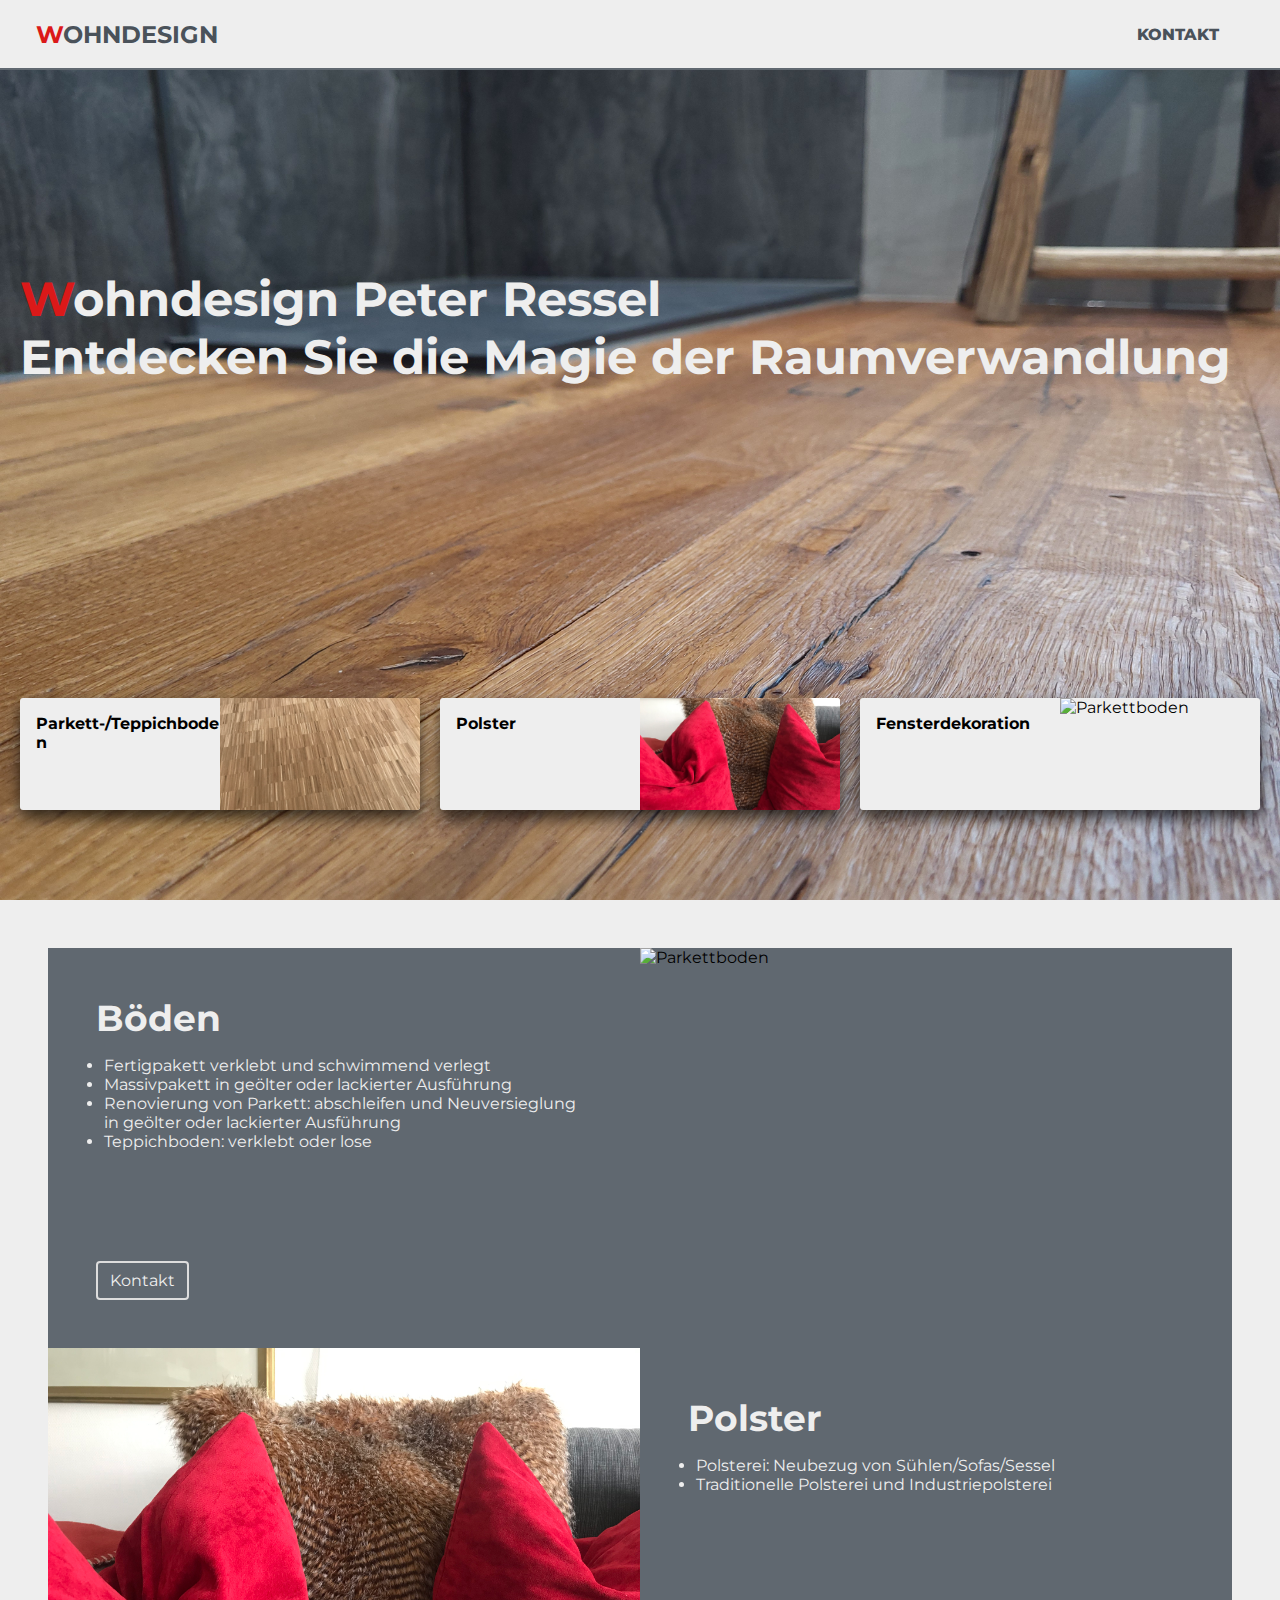
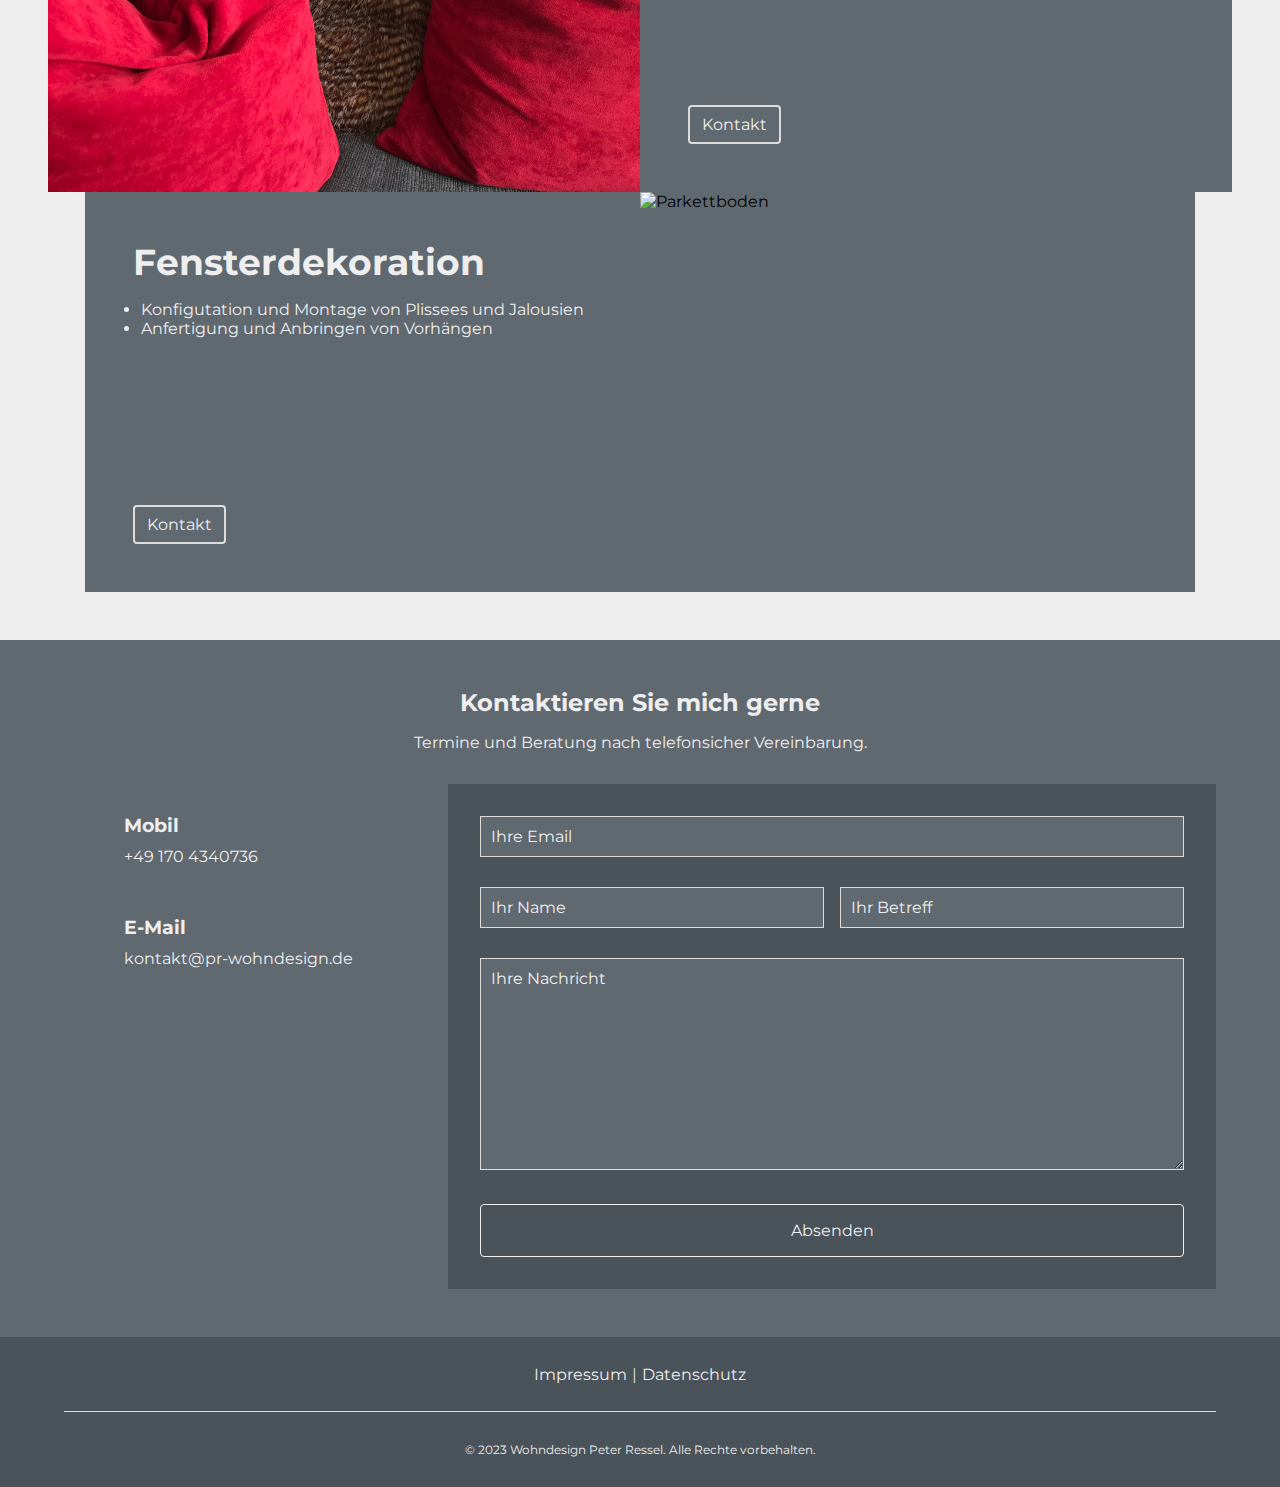
==== index.html @ ddfffc09 "Second Commit" ====
<!DOCTYPE html>
<html lang="en">
<head>
    <meta charset="UTF-8">
    <meta name="viewport" content="width=device-width, initial-scale=1.0">
    <title>Wohndesign</title>
    <link rel="stylesheet" href="style.css">
    <script src="https://kit.fontawesome.com/69588b72e2.js" crossorigin="anonymous"></script>
</head>
<body>
    <div class="background-image"></div>
    <header>
        <nav class="navbar-change">
            <a href="index.html"><h2 class="logo"><span>W</span>ohndesign</h2></a>
            <ul class="nav-list">
                <li><a class="nav_link" href="#contact">Kontakt</a></li>
            </ul>
            <input type="checkbox" id="check">
            
            <label for="check" class="checkbtn">
                <i class="icon fa-solid fa-bars"></i>
                <i class="icon fa-solid fa-times"></i>
            </label>
        </nav>
        <section class="hero-container">
            <div class="hero-heading">
                <h2 class="logo"><span>W</span>ohndesign Peter Ressel</h2>
                <h2 class="hidden">Entdecken Sie die Magie der Raumverwandlung</h2>
            </div>
        </section>
        <section class="card-container">
            <a href="#floor">
                <div class="card">
                    <div class="card-half card-text">
                        <h2>Parkett-/Teppichboden</h2>
                    </div>
                        <img class="card-half card-image" src="img/Büro_Parkett.jpg" alt="Parkettboden">
                    <div class="arrow-field">
                        <i class="fa-solid fa-arrow-right fa-rotate-90"></i>
                    </div>
                </div>
            </a>
            <a href="#cushion">
                <div class="card">
                    <div class="card-text">
                        <h2>Polster</h2>
                    </div>
                    <div class="card-image">
                        <img class="card-image" src="img/Polster.jpg" alt="Parkettboden">
                    </div>
                    <div class="arrow-field">
                        <i class="fa-solid fa-arrow-right fa-rotate-90"></i>
                    </div>
                </div>
            </a>
            <a href="#plisse">
                <div class="card">
                    <div class="card-text">
                        <h2>Fensterdekoration</h2>
                    </div>
                    <div class="card-image">
                        <img class="card-image" src="img/Plissee_2.JPG" alt="Parkettboden">
                    </div>
                    <div class="arrow-field">
                        <i class="fa-solid fa-arrow-right fa-rotate-90"></i>
                    </div>
                </div>
            </a>
        </section>
    </header>
    <main>
        <section class="container">
            <section id="floor" class="description">
                <div class="description-text">
                    <div class="card-header-description"><h2>Böden</h2></div>
                    <div class="card-body-description">
                        <ul>
                            <li>Fertigpakett verklebt und schwimmend verlegt</li>
                            <li>Massivpakett in geölter oder lackierter Ausführung</li>
                            <li>Renovierung von Parkett: abschleifen und Neuversieglung in geölter oder lackierter Ausführung</li>
                            <li>Teppichboden: verklebt oder lose</li>
                        </ul>
                    </div>
                    <div class="card-footer-description">
                        <a href="#contact"><button class="btn">Kontakt</button></a>
                    </div>
                </div>
                <img class="description-img" src="img/Badezimmer_Parkett_1.jpg" alt="Parkettboden">
            </section>
            <section id="cushion" class="description">
                <img class="description-img" src="img/Polster.jpg" alt="Parkettboden">
                <div class="description-text">
                    <div class="card-header-description"><h2>Polster</h2></div>
                    <div class="card-body-description">
                        <ul>
                            <li>Polsterei: Neubezug von Sühlen/Sofas/Sessel</li>
                            <li>Traditionelle Polsterei und Industriepolsterei</li>
                        </ul>
                    </div>
                    <div class="card-footer-description">
                        <a href="#contact"><button class="btn">Kontakt</button></a>
                    </div>
                </div>
            </section>
            <section id="plisse" class="description">
                <div class="description-text">
                    <div class="card-header-description"><h2>Fensterdekoration</h2></div>
                    <div class="card-body-description">
                        <ul>
                            <li>Konfigutation und Montage von Plissees und Jalousien</li>
                            <li>Anfertigung und Anbringen von Vorhängen</li>
                        </ul>
                    </div>
                    <div class="card-footer-description">
                        <a href="#contact"><button class="btn">Kontakt</button></a>
                    </div>
                </div>
                <img class="description-img" src="img/Plissee_2.JPG" alt="Parkettboden">
            </section>
        </section>
        <section class="contact-section">
            <div class="contact-info">
                <h2>Kontaktieren Sie mich gerne</h2>
                <p>Termine und Beratung nach telefonsicher Vereinbarung.</p>
            </div>
            <div class="contact-form-card">
                <div class="contact-form-card-data">
                    <div class="contact-form-data">
                        <div class="contact-form-data-icon">
                            <i class="fa-solid fa-phone fa-2xl"></i>
                        </div>
                        <div class="contact-form-data-text">
                            <h3>Mobil</h3>
                            <p>+49 170 4340736</p>
                        </div>
                    </div>
                    <div class="contact-form-data">
                        <div class="contact-form-data-icon">
                            <i class="fa-solid fa-envelope fa-2xl"></i>
                        </div>
                        <div class="contact-form-data-text">
                            <h3>E-Mail</h3>
                            <p>kontakt@pr-wohndesign.de</p>
                        </div>
                    </div>
                </div>
                <form id="contact" action="">
                    <div class="input-group">
                        <!--<i class="fa-regular fa-envelope"></i>-->
                        <input type="email" id="name" required placeholder="Ihre Email">
                    </div>
                    <div class="input-grid input-group">
                        <div >
                            <!--<i class="fa-regular fa-user"></i>-->
                            <input type="text" id="name" placeholder="Ihr Name">
                        </div>
                        <div class="input-icon">
                            <!--<i class="fa-regular fa-comment-dots"></i>-->
                            <input type="text" id="subject" placeholder="Ihr Betreff">
                        </div>
                    </div>
                    <div class="input-group">
                        <!--<i class="fa-regular fa-comment"></i>-->
                        <textarea name="message" id="message" rows="10" placeholder="Ihre Nachricht"></textarea>
                    </div>
                    <button class="btn" type="submit">Absenden</button>
                </form>
            </div>
        </section>
    </main>
    <footer>
        <div class="footer-links">
            <a href="impressum.html">Impressum</a>
            <span class="seperator">|</span>
            <a href="datenschutz.html">Datenschutz</a>
        </div>
        <div class="footer-copyrights">
            <p>&copy; <span id="currentYear">2023</span> Wohndesign Peter Ressel. Alle Rechte vorbehalten.</p>
        </div>
    </footer>
</body>
</html>
---- style.css ----
@import url('https://fonts.googleapis.com/css2?family=Montserrat&family=Roboto&display=swap');

* {
    font-family: 'Montserrat', sans-serif;
    box-sizing: border-box;
    margin: 0;
    padding: 0;
}

body {
    min-height: 100vh;
}

html {
    scroll-behavior: smooth !important;
}

ol.alphabetic-list {
    margin-top: 1rem;
    list-style-type: lower-alpha;
    list-style-position: inside;
}

.content-container li {
    margin-top: 1rem;
    padding-left: 1em;
}

.content-container h4 {
    margin-top: 1rem;
}

#impressum {
    background-color: #606870;
}

.content-container {
    padding: 3em;
    width: 100%;
    margin: auto;
    background-color: #606870;
    color: #DDDDDD;
    /*#4A525A #606870*/
}

.content-container h1 {
    margin-bottom: 2rem;
}

.content-container div {
    margin-top: 1rem;
}

.content-container p {
    margin-top: 1rem;
}

.nav-reset {
    height: 55px;
}

.logo span{
    color: #db1919;
}

.navbar {
    z-index: 1000;
    display: flex;
    justify-content: space-between;
    align-items: center;
    background-color: #EEEEEE;
    opacity: 0.9;
    width: 96%;
    height: 55px;
    position: fixed;
    top: 12px;
    padding: 0 30px;
    left: 0;
    right: 0;
    margin-left: auto;
    margin-right: auto;
    border-radius: 8px;
}

.navbar a {
    color: #4A525A;
    padding: 10px 20px;
    margin: 0 5px;
}

.navbar ul {
    list-style: none;
    padding: 10px 20px;
    margin: 0 5px;
}

.navbar-change {
    z-index: 1000;
    display: flex;
    justify-content: space-between;
    align-items: center;
    background-color: #EEEEEE;
    border-bottom: solid #606870;
    border-width: 2px;
    position: fixed;
    top: 0px;
    height: 70px;
    width: 100%;
    padding: 0 30px;
}

.navbar-change ul {
    list-style: none;
    padding: 10px 20px;
    margin: 0 5px;
}

.navbar-change a {
    color: #4A525A;
    padding: 1px;
    margin: 0 5px;
    font-weight: 800;
    text-transform: uppercase;
}

.nav_link {
    font-size: 1rem;
    position: relative;
}

.nav_link::after {
    content: "";
    height: 2px;
    width: 100%;
    background-color: #606870;
    position: absolute;
    left: 0;
    bottom: -4px;
    opacity: 0;
    transition: all 0.2s;
    pointer-events: none;
}

.nav_link:hover::after {
    opacity: 1;
}

.checkbtn {
    font-size: 30px;
    color: #606870;
    cursor: pointer;
    display: none;
}

#check {
    display: none;
}

.background-image {
    background-image: url(./img/Badezimmer_Parkett_2.jpg);
    background-size: cover;
    background-repeat: no-repeat;
    height: 100vh;
    position: relative;
    /* background-position: center bottom; */ 
}

.hero-container {
    position: absolute;
    top: 30%;
    left: 0;
    right: 0;
    padding: 0 20px;
}
.hero-heading {
    word-wrap: break-word;
    color: #EEEEEE;
    font-size: 2rem;
}

.card-container {
    position: absolute;
    bottom: 10%;
    left: 0;
    right: 0;
    padding: 0 20px;
    display: grid;
    grid-template-columns: repeat(auto-fit, minmax(300px, 1fr));
    gap: 20px;
    justify-content: center;
    grid-auto-rows: 1fr;
}

.card-container a {
    text-decoration: none;
    color: inherit;
}

.card {
    background: #EEEEEE;
    border-radius: 3px;
    flex: 1;
    box-shadow: 0 8px 16px rgba(0, 0, 0, 0.7);
    display: grid;
    grid-template-columns: repeat(2, minmax(140px, 1fr));
    grid-template-rows: 1fr 1fr;
    overflow: hidden;
    height: 100%;
}

.card-image {
    display: block;
    grid-row: 1 / 3;
    grid-column: 2 / 3;
    object-fit: cover;
    object-position: center; 
    aspect-ratio: 16 / 9;
    width: 100%;
    height: 100%;
    transition: 200ms transform ease-in-out;
}

.card:hover > .card-image {
    transform: scale(1.025);
}

.card-text {
    word-wrap: break-word;
    padding-top: 1em;
    padding-left: 1em;
    height: auto;
}

.card-text h2 {
    font-size: 1rem;
}

.arrow-field {
    grid-row: 2 / 3;
    grid-column: 1 / 2;
    padding-bottom: 1em;
    padding-left: 1em;
    display: flex;
    align-items: flex-end;
}

.container {
    padding: 3em;
    display: flex;
    flex-direction: column;
    justify-content: center;
    background-color: #EEEEEE;
    align-items: stretch;

}

.description {
    max-height: 500px;
    min-height: 400px;
    flex-grow: 1;
    background-color: #606870;
    left: 0;
    right: 0;
    margin-left: auto;
    margin-right: auto;
    display: grid;
    grid-template-columns: 1fr 1fr;
    grid-template-rows: 1fr;     
}

.card-header-description {
    font-size: 1.5rem;
    margin-bottom: .5rem;
}

.description-text {
    max-height: 100%;
    padding: 3rem;
    overflow-y: auto;
    align-items: stretch;
    display: flex;
    flex-direction: column;
}

.description-text ul {
    padding: 0.5em;
    color: #EEEEEE;
    list-style-position: outside;
}

.description-text h2 {
    color: #EEEEEE;
}

.description-img {
    width: 100%;
    height: 100%;
    object-fit: cover;
    object-position: center;
    overflow: hidden;
}

.card-footer-description {
    height: 100%;
    display: flex;
    flex-direction: column;
    
}

.card-footer-description a {
    display: inline;
    margin-top: auto;
}

.fa-phone {
    color: #DDDDDD;
}

.fa-envelope {
    color: #DDDDDD;
}

a {
    text-decoration: none;
    margin: 0;
    padding: 0;
}

.contact-section {
    padding-bottom: 3rem;
    background-color: #606870;
    display: flex;
    justify-content: center;
    align-items: center;
    flex-direction: column;
}

.contact-info {
    color: #EEEEEE;
    padding-top: 3rem;
    padding-bottom: 2rem;
    display: flex;
    justify-content: center;
    align-items: center;
    flex-direction: column;
}

.contact-info {
    text-align: center;
}

.contact-info h2{
    padding-bottom: 1rem;
}

.contact-form {
    
}

.contact-form-card {
    width: 90%;
    max-width: 1200px;
    display: grid;
    grid-template-columns: 2fr 4fr;
    justify-content: center;
    
}

.contact-form-card form {
    background-color: #4A525A;
    padding: 2rem;
}

.contact-form-data {
    display: grid;
    grid-template-columns: 50px 3fr;
    grid-template-rows: 1fr;
}

.contact-form-data-text p {
    margin-top: 10px;
}

.contact-form-data-text {
    color: #EEEEEE;
    margin-top: 20px;
    margin-bottom: 10px;
    padding: 10px;
    display: flex;
    justify-content: center;
    flex-direction: column;
}

.contact-form-card input::placeholder, textarea::placeholder {
    color: #EEEEEE;
    opacity: 1;
}

.contact-form-data-icon {
    font-size: 1rem;
    width: 100%;
    height: 100%;
    display: flex;
    align-items: center;
    justify-content: start;
}

.contact-section form {
    width: 100%;
}

.input-grid {
    display: grid;
    grid-template-columns: 1fr 1fr;
    grid-template-rows: 1fr;
    grid-gap: 0em 1em;
}

.input-group {
    margin-bottom: 30px;
}

input, textarea {
    width: 100%;
    padding: 10px;
    outline: 0;
    border: 1px solid #DDDDDD;
    color: #EEEEEE;
    background: #606870;
    font-size: 1rem;
}

.contact-form-card button {
    padding: 1rem 0;
    color: #EEEEEE;
    outline: none;
    background: transparent;
    width: 100%;
    border: 1px solid #EEEEEE;
    color: #EEEEEE;
    cursor: pointer;
}

.btn {
    border-radius: .25em;
    color: #EEEEEE;
    font-size: 1rem;
    border: 2px solid #DDDDDD;
    background: none;
    font-size: 1rem;
    padding: .5em .75em;
    cursor: pointer;
}

.btn:hover, .btn:focus {
    background-color: #DDDDDD;
    color: #606870;
}

footer {
    height: 150px;
    background-color: #4A525A;
    display: grid;
    grid-template-rows: 1fr 1fr;
    justify-items: center;
    align-items: center;
    position: sticky;
    top: 100%;
}

footer p{
    text-align: center;
    display: inline;
    color: #EEEEEE;
}

.footer-copyrights {
    display: flex;
    justify-content: center;
    align-items: center;
    font-size: 0.75rem;
}

.footer-links {
    display: flex;
    justify-content: center;
    align-items: center;
    height: 100%;
    width: 90%;
    border-bottom: 1px solid #DDDDDD;
}

footer a {
    color: #EEEEEE;
    padding: 0 5px;
    margin: 0;
}

.seperator {
    color: #DDDDDD;
}

/* @media (max-width: 768px) { /* Sie können den Breakpoint entsprechend anpassen 
    .card-container {
        grid-template-columns: 1fr; /* Ändert das Grid auf eine einzige Spalte 
} */

@media only screen and (max-width: 900px) {
    .navbar-change .nav_link{
        display: none;
    }

    .checkbtn {
        display: block;
    }

    .hero-container {
        position: absolute;
        top: 20%;
        left: 0;
        right: 0;
        padding: 0 20px;
    }

    .checkbtn .fa-times {
        display: none;
    }

    .nav-list {
        display: none;
        position: fixed;
        top: 70px; /* Höhe der Navbar */
        left: 0;
        width: 100%;
        height: calc(100% - 70px); /* Höhe des Viewports abzüglich der Navbar-Höhe */
        background-color: #EEEEEE;
        flex-direction: column;
        align-items: center;
        justify-content: center;
        list-style: none;
        z-index: 100;
    }

    .hero-heading {
        color: #EEEEEE;
        font-size: 1rem;
    }
    .card-container {
        grid-template-columns: 1fr; /* Ändert das Grid auf eine einzige Spalte repeat(1fr, minmax(16rem, 1fr)) */
    }
    .hidden {
        display: none;
    }

    .card {
        max-height: 80px;
        background: #EEEEEE;
        border-radius: 3px;
        flex: 1;
        box-shadow: 0 8px 16px rgba(0, 0, 0, 0.7);
        display: grid;
        grid-template-columns: 20% 2fr 10%;
        grid-template-rows: 1fr;
    }
    .card-image {
        grid-column: 1;
        max-width: 100%;
        height: auto;
        object-fit: cover;
        object-position: center; 
        width: 100%;
        height: 100%;
    }

    .arrow-field {
        grid-column: 3;
        grid-row: 1 / 2;
        grid-column: 3 / 4;
        padding: 0;
        display: flex;
        align-items: center;
        justify-content: center;
        overflow: hidden
    }
    

    .card-text h2{
        word-wrap: break-word;
        font-size: 0.75rem;
    }

    .container {
        padding: 1rem;
        display: flex;
        flex-direction: column;
        justify-content: center;
        background-color: #EEEEEE;
        align-items: stretch;
    
    }

    .card-header-description h2 {
        font-size: 1.25rem;
    }

    .card-body-description ul li {
        font-size: 1rem;
    }

    .description {
        max-height: 800px;
        flex-grow: 1;
        background-color: #606870;
        left: 0;
        right: 0;
        margin-left: auto;
        margin-right: auto;
        display: grid;
        grid-template-columns: 1fr;
        grid-template-rows: 1fr 2fr; 
    }

    .description-text {
        max-height: 100%;
        padding: 1rem;
        overflow-y: auto;
        align-items: stretch;
    }

    .description-text {
        order: 1;
    }

    .card-footer-description .btn {
        width: 100%;
    }

    .contact-section {
        padding-bottom: 3rem;
        padding-left: 1rem;
        padding-right: 1rem;
        background-color: #606870;
        display: flex;
        justify-content: center;
        align-items: center;
        flex-direction: column;
    }

    .contact-info h2, p {
        font-size: 1.25rem;
    }

    .contact-form-data h3, p {
        font-size: 1rem;
    }

    .input-grid {
        display: grid;
        grid-template-columns: 1fr;
        grid-template-rows: 1fr 1fr;
        gap: 2em;
    }

    .contact-form-card {
        background-color: #4A525A;
        width: 100%;
        max-width: 800px;
        padding: 1rem;
        display: flex;
        flex-direction: column;
        
    }

    .contact-form-card-data {
        padding-right: 2rem;
        padding-left: 2rem;

    }

    .card-text {
        width: 100%;
        padding: 1em;
        display: flex;
        align-items: center; /* Vertically aligns the child element (h2) */
    }
  }

  @media only screen and (max-width: 374px) {
    .arrow-field {
        visibility: hidden;
    }

    .card {
        grid-template-columns: 20% 80%;
    }
  }
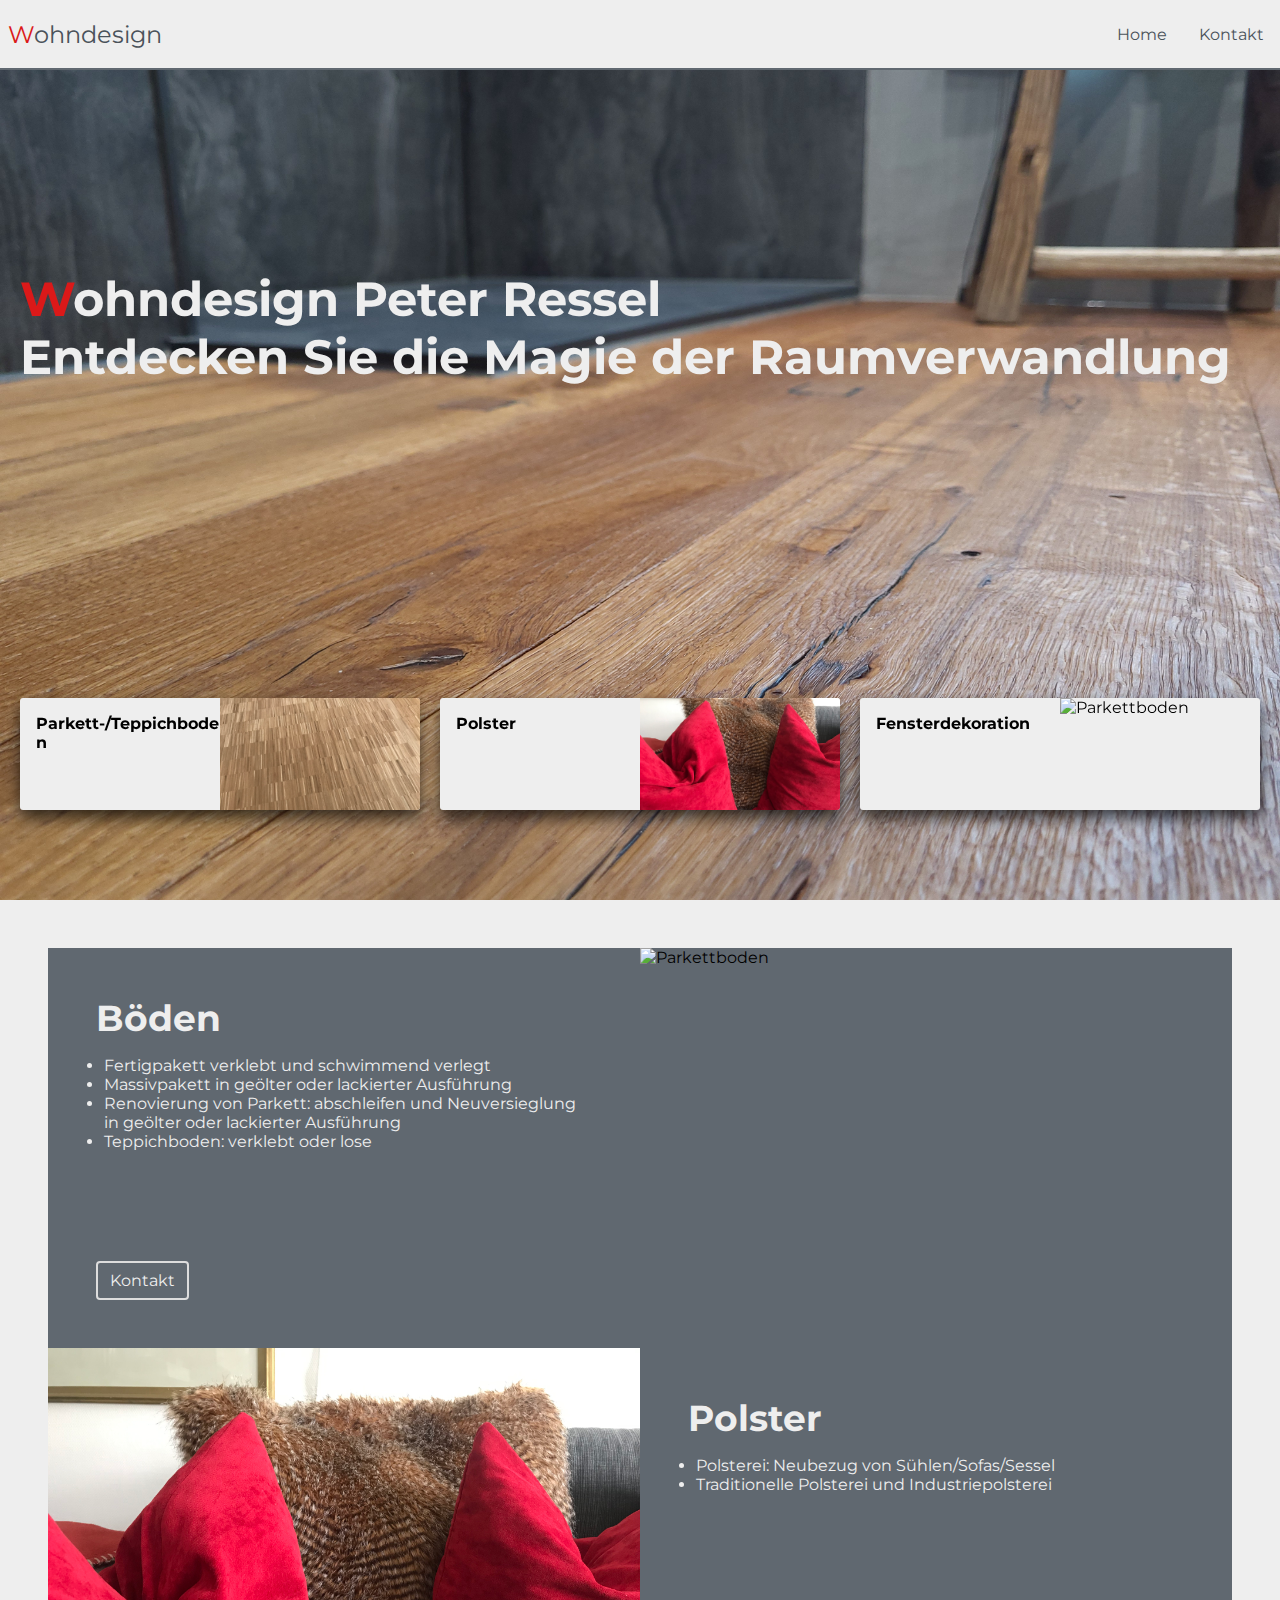
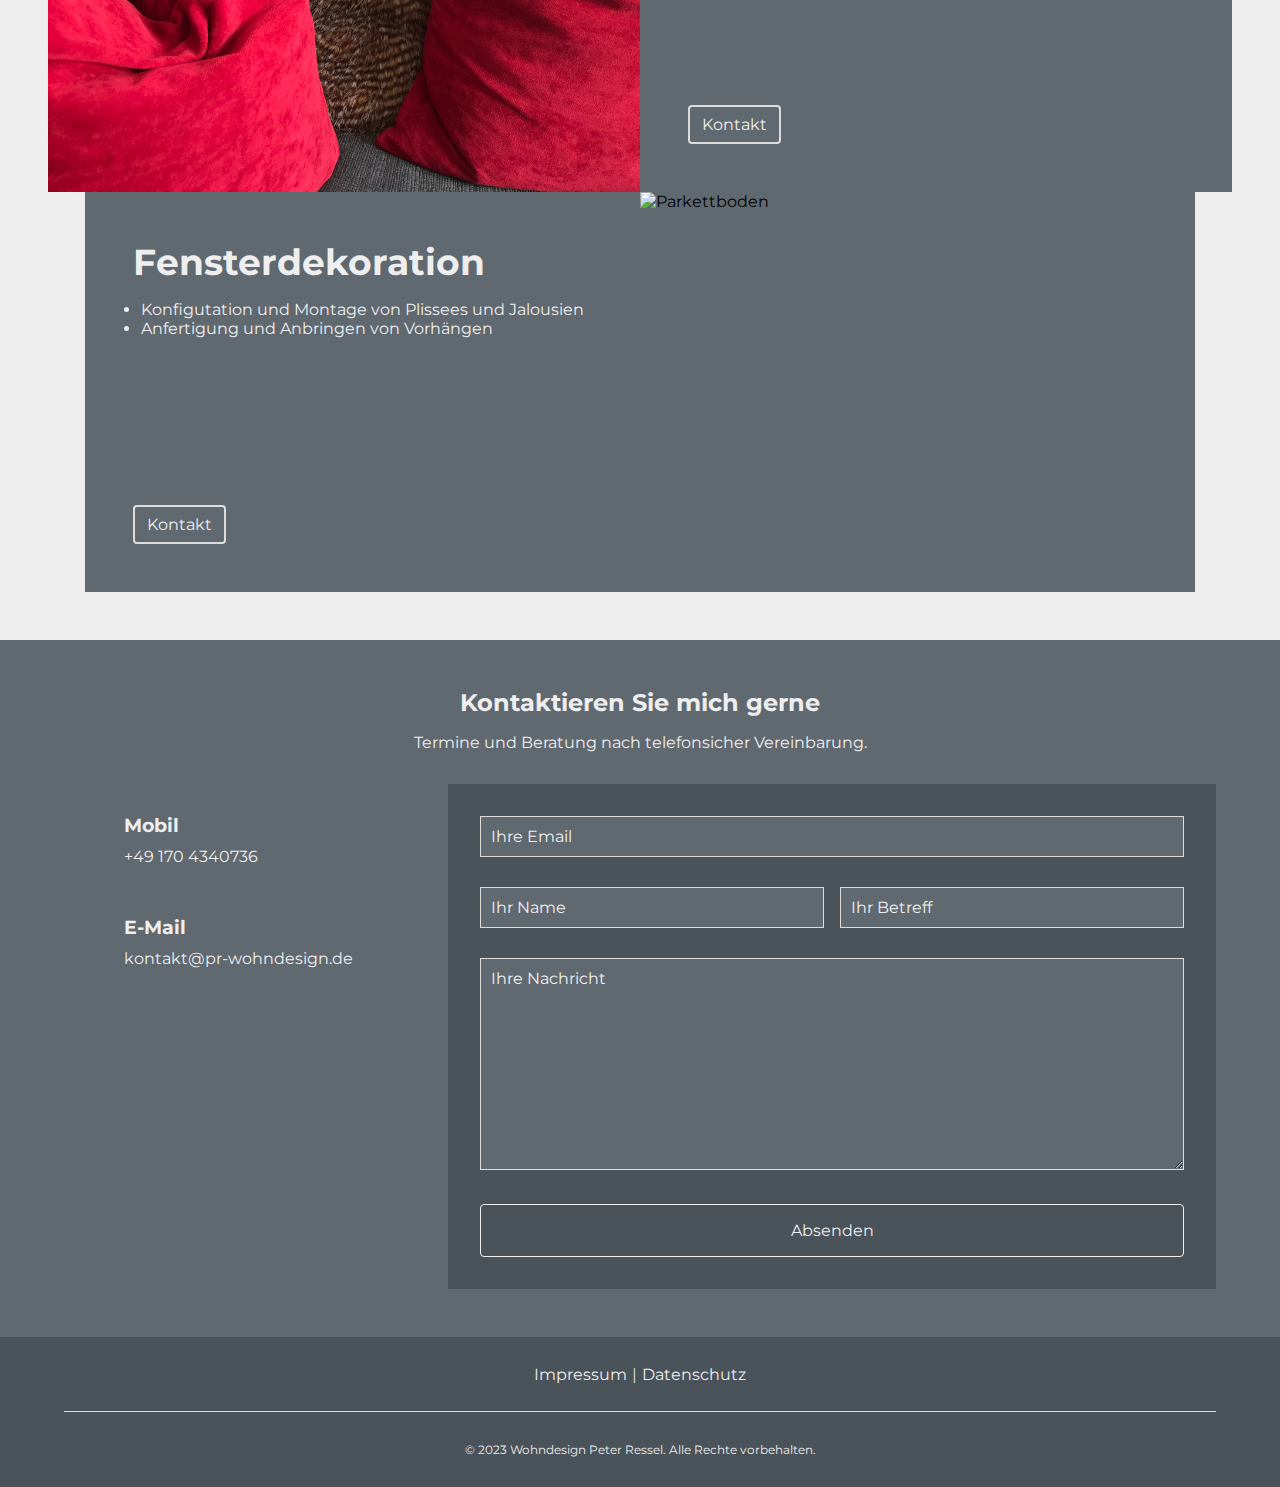
==== commit 66c6e7c3: "Responsive Navbar" ====
--- a/index.html
+++ b/index.html
@@ -6,20 +6,23 @@
     <title>Wohndesign</title>
     <link rel="stylesheet" href="style.css">
     <script src="https://kit.fontawesome.com/69588b72e2.js" crossorigin="anonymous"></script>
+    <script src="script.js" defer></script>
 </head>
 <body>
     <div class="background-image"></div>
     <header>
-        <nav class="navbar-change">
-            <a href="index.html"><h2 class="logo"><span>W</span>ohndesign</h2></a>
-            <ul class="nav-list">
-                <li><a class="nav_link" href="#contact">Kontakt</a></li>
-            </ul>
+        <nav class="navbar">
+            <div class="brand-title"><a href="index.html"><span>W</span>ohndesign</a></div>
+            <div class="navbar-links">
+                <ul >
+                    <li class="nav_item"><a class="nav_link" href="index.html">Home</a></li>
+                    <li class="nav_item"><a class="nav_link" href="#contact">Kontakt</a></li>
+                </ul>
+            </div>
             <input type="checkbox" id="check">
-            
             <label for="check" class="checkbtn">
                 <i class="icon fa-solid fa-bars"></i>
-                <i class="icon fa-solid fa-times"></i>
+                <!--<i class="icon fa-solid fa-times"></i>-->
             </label>
         </nav>
         <section class="hero-container">
--- a/style.css
+++ b/style.css
@@ -34,6 +34,7 @@
     background-color: #606870;
 }
 
+
 .content-container {
     padding: 3em;
     width: 100%;
@@ -55,46 +56,56 @@
     margin-top: 1rem;
 }
 
-.nav-reset {
-    height: 55px;
-}
-
 .logo span{
     color: #db1919;
 }
 
 .navbar {
-    z-index: 1000;
+    position: fixed;
+    top: 0px;
+    min-height: 70px;
+    width: 100%;
     display: flex;
     justify-content: space-between;
     align-items: center;
     background-color: #EEEEEE;
-    opacity: 0.9;
-    width: 96%;
-    height: 55px;
-    position: fixed;
-    top: 12px;
-    padding: 0 30px;
-    left: 0;
-    right: 0;
-    margin-left: auto;
-    margin-right: auto;
-    border-radius: 8px;
-}
-
-.navbar a {
+    border-bottom: solid #606870;
+    border-width: 2px;
+}
+
+.brand-title {
+    font-size: 1.5rem;
+    margin: 0.5rem;
+}
+
+.brand-title a {
+    text-decoration: none;
     color: #4A525A;
-    padding: 10px 20px;
-    margin: 0 5px;
-}
-
-.navbar ul {
+}
+
+.brand-title span {
+    color: #db1919;
+}
+
+.navbar-links ul {
+    margin: 0;
+    padding: 0;
+    display: flex;
+}
+
+.navbar-links li {
     list-style: none;
-    padding: 10px 20px;
-    margin: 0 5px;
-}
-
-.navbar-change {
+}
+
+.navbar-links a {
+    text-decoration: none;
+    color: #4A525A;
+    padding: 1rem;
+    display: block;
+}
+
+
+/*.navbar-change {
     z-index: 1000;
     display: flex;
     justify-content: space-between;
@@ -121,7 +132,7 @@
     margin: 0 5px;
     font-weight: 800;
     text-transform: uppercase;
-}
+} */
 
 .nav_link {
     font-size: 1rem;
@@ -146,6 +157,9 @@
 }
 
 .checkbtn {
+    position: absolute;
+    top: 1rem;
+    right: .75rem;
     font-size: 30px;
     color: #606870;
     cursor: pointer;
@@ -506,12 +520,24 @@
 } */
 
 @media only screen and (max-width: 900px) {
-    .navbar-change .nav_link{
+    .navbar-links {
         display: none;
-    }
-
-    .checkbtn {
-        display: block;
+        width: 100%;
+        flex: 1;
+    }
+
+    .navbar {
+        min-height: 70px;
+        flex-direction: column;
+        align-items: flex-start;
+        z-index: 1000;
+        justify-content: center;
+    }
+
+    .brand-title {
+        height: 52px;
+        display: flex;
+        align-items: center;
     }
 
     .hero-container {
@@ -522,32 +548,48 @@
         padding: 0 20px;
     }
 
+    .navbar-links ul {
+        width: 100%;
+        flex-direction: column;
+    }
+
+    .navbar-links li {
+        text-align: center;
+    }
+
+    .navbar-links a {
+        padding: .5rem 1rem;
+    }
+
+    .navbar-links.active {
+        display: flex;
+    }
+
+    .checkbtn {
+        display: block;
+    }
+
     .checkbtn .fa-times {
         display: none;
     }
 
-    .nav-list {
-        display: none;
-        position: fixed;
-        top: 70px; /* Höhe der Navbar */
-        left: 0;
-        width: 100%;
-        height: calc(100% - 70px); /* Höhe des Viewports abzüglich der Navbar-Höhe */
-        background-color: #EEEEEE;
-        flex-direction: column;
-        align-items: center;
-        justify-content: center;
-        list-style: none;
-        z-index: 100;
+    .nav_link:hover::after {
+        opacity: 0;
+    }
+
+    .nav_link:hover {
+        background-color: #DDDDDD;
     }
 
     .hero-heading {
         color: #EEEEEE;
         font-size: 1rem;
     }
+
     .card-container {
-        grid-template-columns: 1fr; /* Ändert das Grid auf eine einzige Spalte repeat(1fr, minmax(16rem, 1fr)) */
-    }
+        grid-template-columns: 1fr; 
+    }
+
     .hidden {
         display: none;
     }
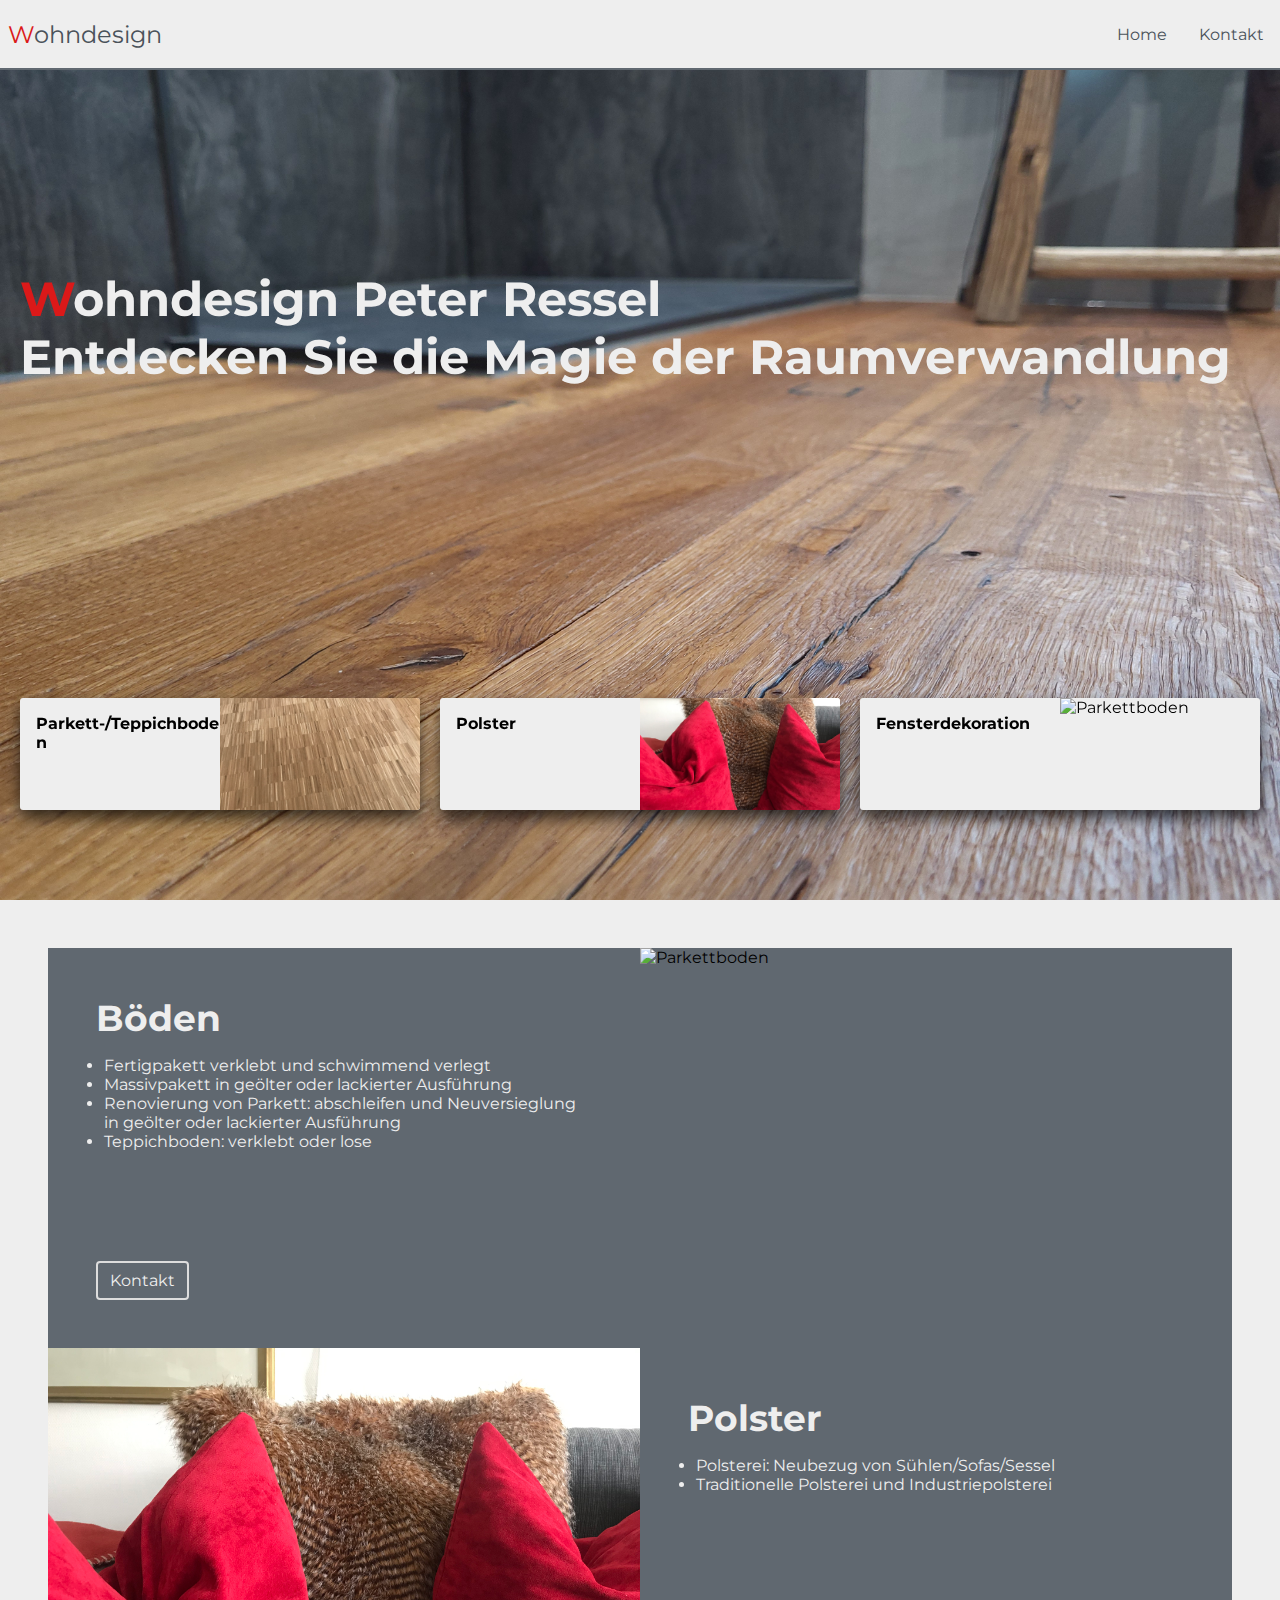
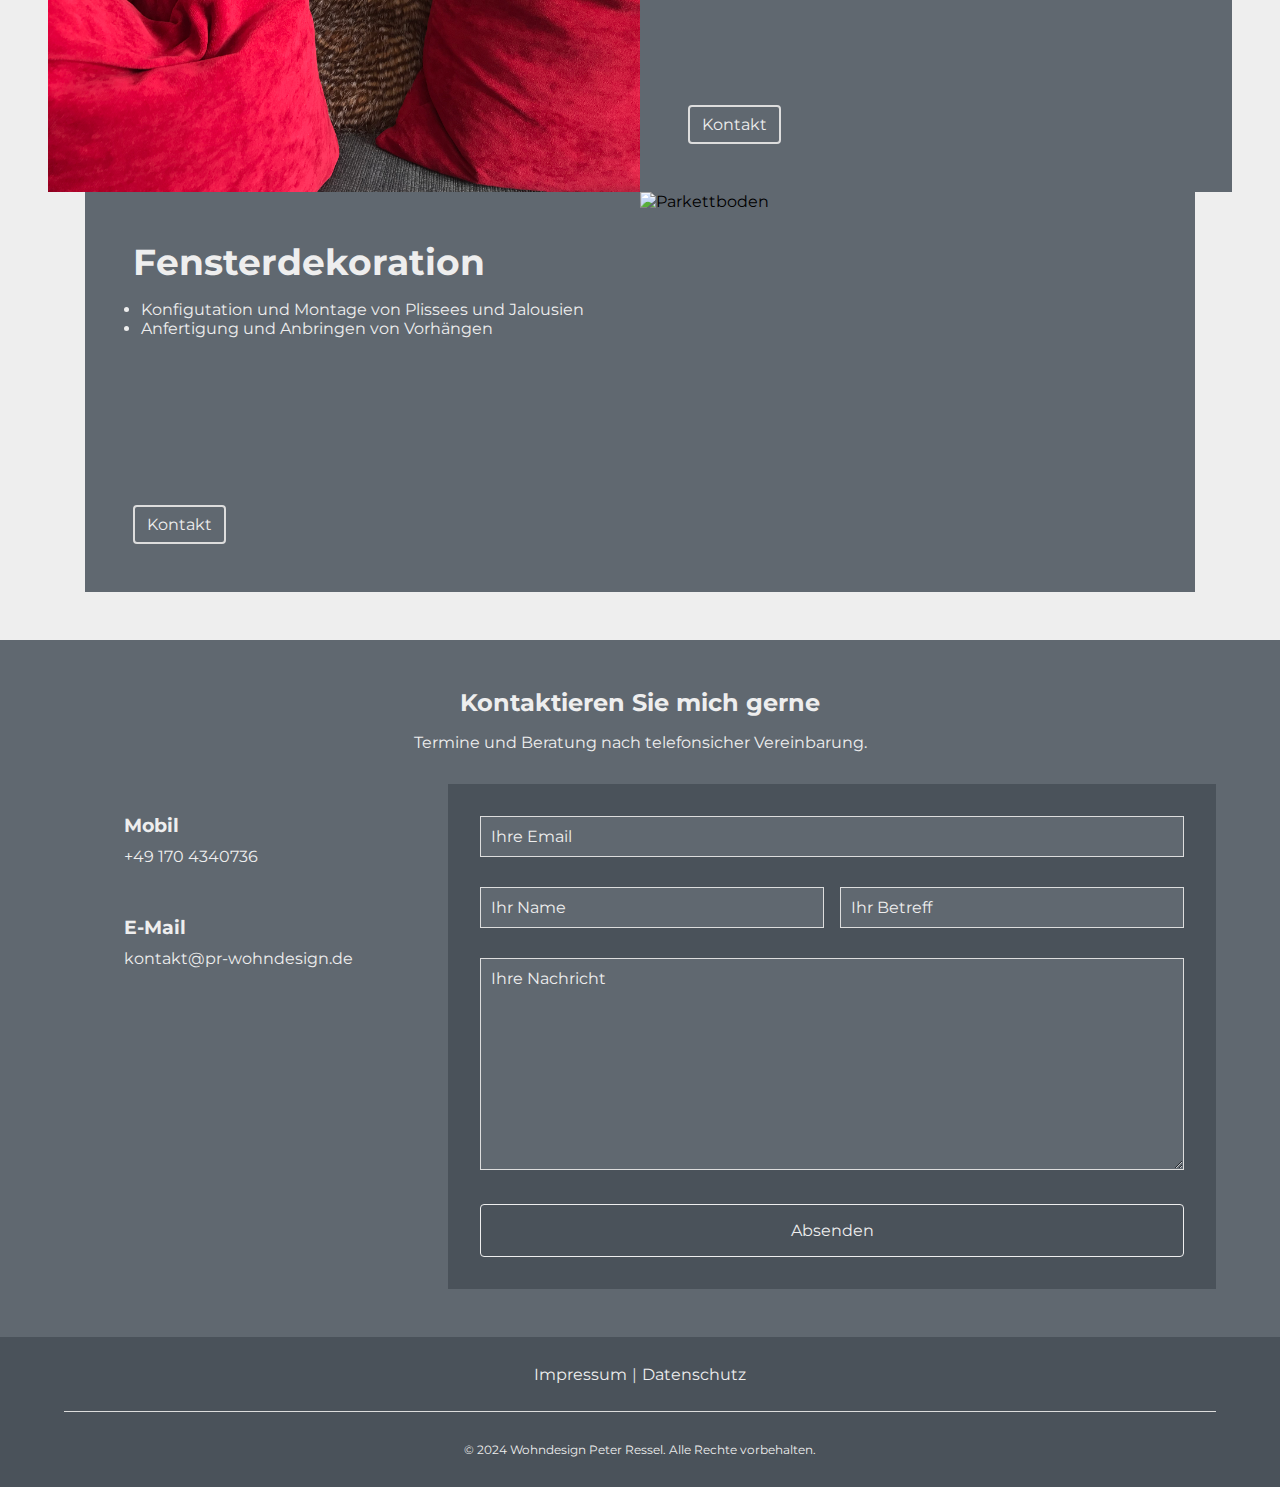
==== commit a3669131: "updated_date" ====
--- a/index.html
+++ b/index.html
@@ -3,7 +3,8 @@
 <head>
     <meta charset="UTF-8">
     <meta name="viewport" content="width=device-width, initial-scale=1.0">
-    <title>Wohndesign</title>
+    <title>Wohndesign Peter Ressel Boden Polster und Fensterdekoration</title>
+    <meta name="description" content="Peter Ressel Raumausstatter, Überlingen. Böden: Fertig- & Massivparkett, Teppichboden. Polster: Neubezug & traditionelle Polsterei. Fenster: Plissees, Jalousien, Vorhänge.">
     <link rel="stylesheet" href="style.css">
     <script src="https://kit.fontawesome.com/69588b72e2.js" crossorigin="anonymous"></script>
     <script src="script.js" defer></script>
@@ -178,7 +179,7 @@
             <a href="datenschutz.html">Datenschutz</a>
         </div>
         <div class="footer-copyrights">
-            <p>&copy; <span id="currentYear">2023</span> Wohndesign Peter Ressel. Alle Rechte vorbehalten.</p>
+            <p>&copy; <span id="currentYear">2024</span> Wohndesign Peter Ressel. Alle Rechte vorbehalten.</p>
         </div>
     </footer>
 </body>
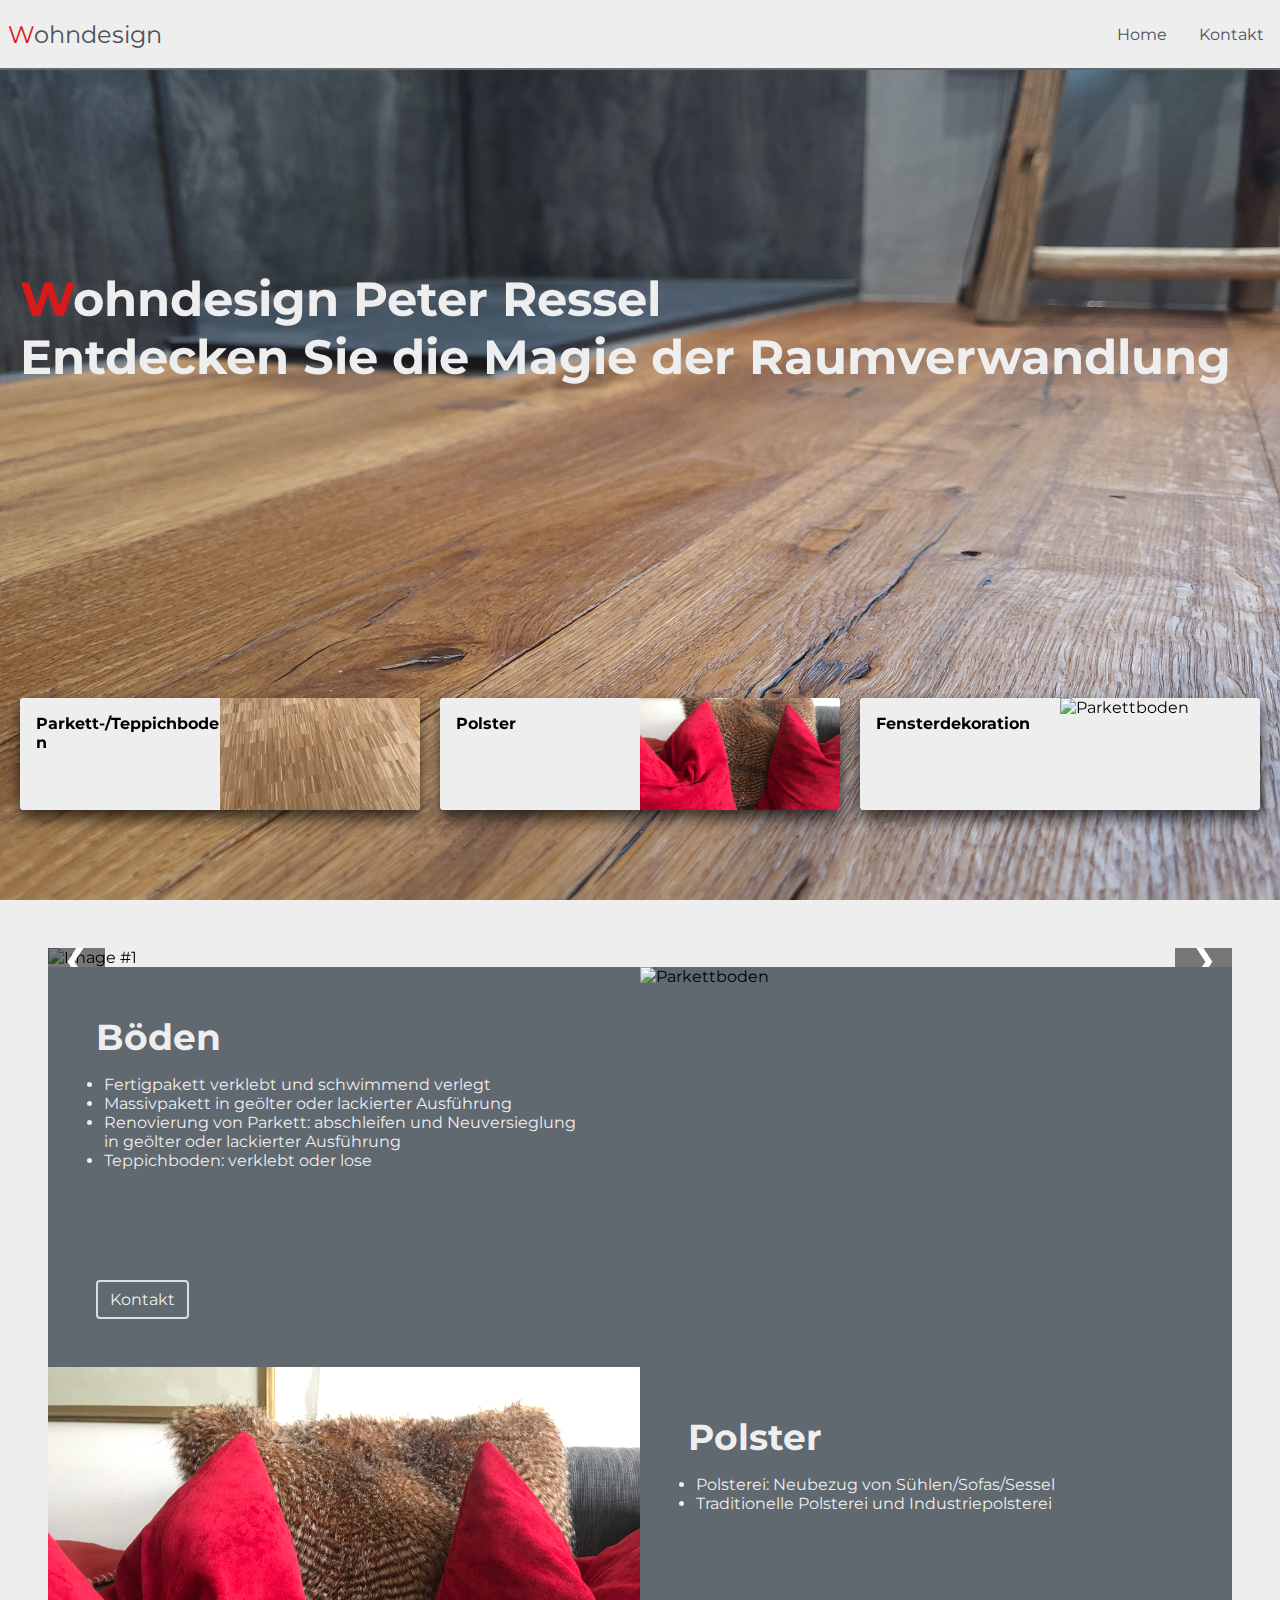
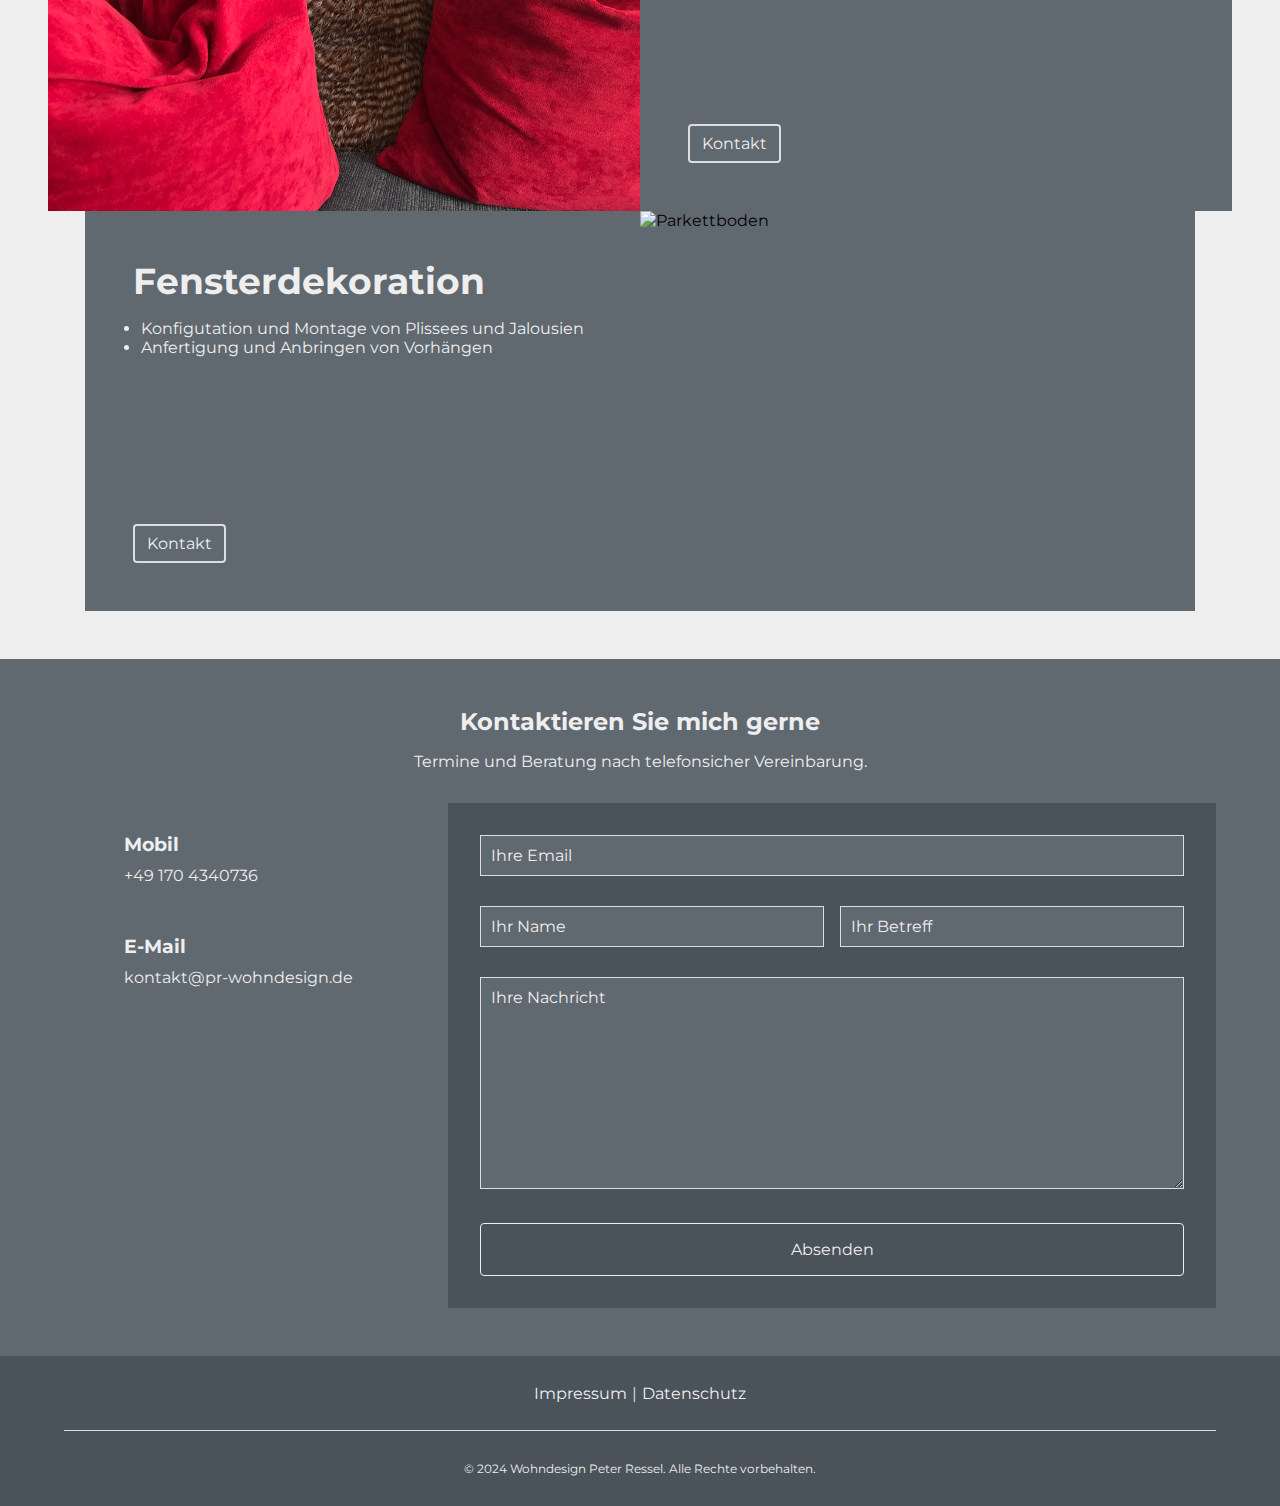
==== commit 2df866c2: "updated_gallery" ====
--- a/index.html
+++ b/index.html
@@ -74,6 +74,17 @@
     </header>
     <main>
         <section class="container">
+            <section class="slider-container">
+                <div class="slider">
+                    <div class="slides">
+                        <img class="slide" src="img/Plissee_2.JPG" alt="Image #1">
+                        <img class="slide" src="img/Polster.jpg" alt="Image #2">
+                        <img class="slide" src="img/Büro_Parkett.jpg" alt="Image #3">
+                    </div>
+                    <button class="prev" onclick="prevSlide()">&#10094</button>
+                    <button class="next" onclick="nextSlide()">&#10095</button>
+                </div>
+            </section>
             <section id="floor" class="description">
                 <div class="description-text">
                     <div class="card-header-description"><h2>Böden</h2></div>
--- a/style.css
+++ b/style.css
@@ -514,6 +514,46 @@
     color: #DDDDDD;
 }
 
+
+/* --------------- */
+
+.slider{
+    position: relative;
+    width: 100%;
+    margin: auto;
+    overflow: hidden;
+}
+.slider img{
+    width: 100%;
+    display: none;
+}
+img.displaySlide{
+    display: block;
+    animation-name: fade;
+    animation-duration: 1.5s;
+}
+.slider button{
+    position: absolute;
+    top: 50%;
+    transform: translateY(-50%);
+    font-size: 2rem;
+    padding: 10px 15px;
+    background-color: hsla(0, 0%, 0%, 0.5);
+    color: white;
+    border: none;
+    cursor: pointer;
+}
+.prev{
+    left: 0;
+}
+.next{
+    right: 0;
+}
+@keyframes fade {
+    from {opacity: .5}
+    to {opacity: 1}
+}
+/* ------ */
 /* @media (max-width: 768px) { /* Sie können den Breakpoint entsprechend anpassen 
     .card-container {
         grid-template-columns: 1fr; /* Ändert das Grid auf eine einzige Spalte 
@@ -662,6 +702,19 @@
         grid-template-rows: 1fr 2fr; 
     }
 
+    .slider-container {
+        max-height: 800px;
+        flex-grow: 1;
+        background-color: #606870;
+        left: 0;
+        right: 0;
+        margin-left: auto;
+        margin-right: auto;
+        display: flex;
+        justify-content: center; 
+        align-items: center; 
+    }
+
     .description-text {
         max-height: 100%;
         padding: 1rem;
